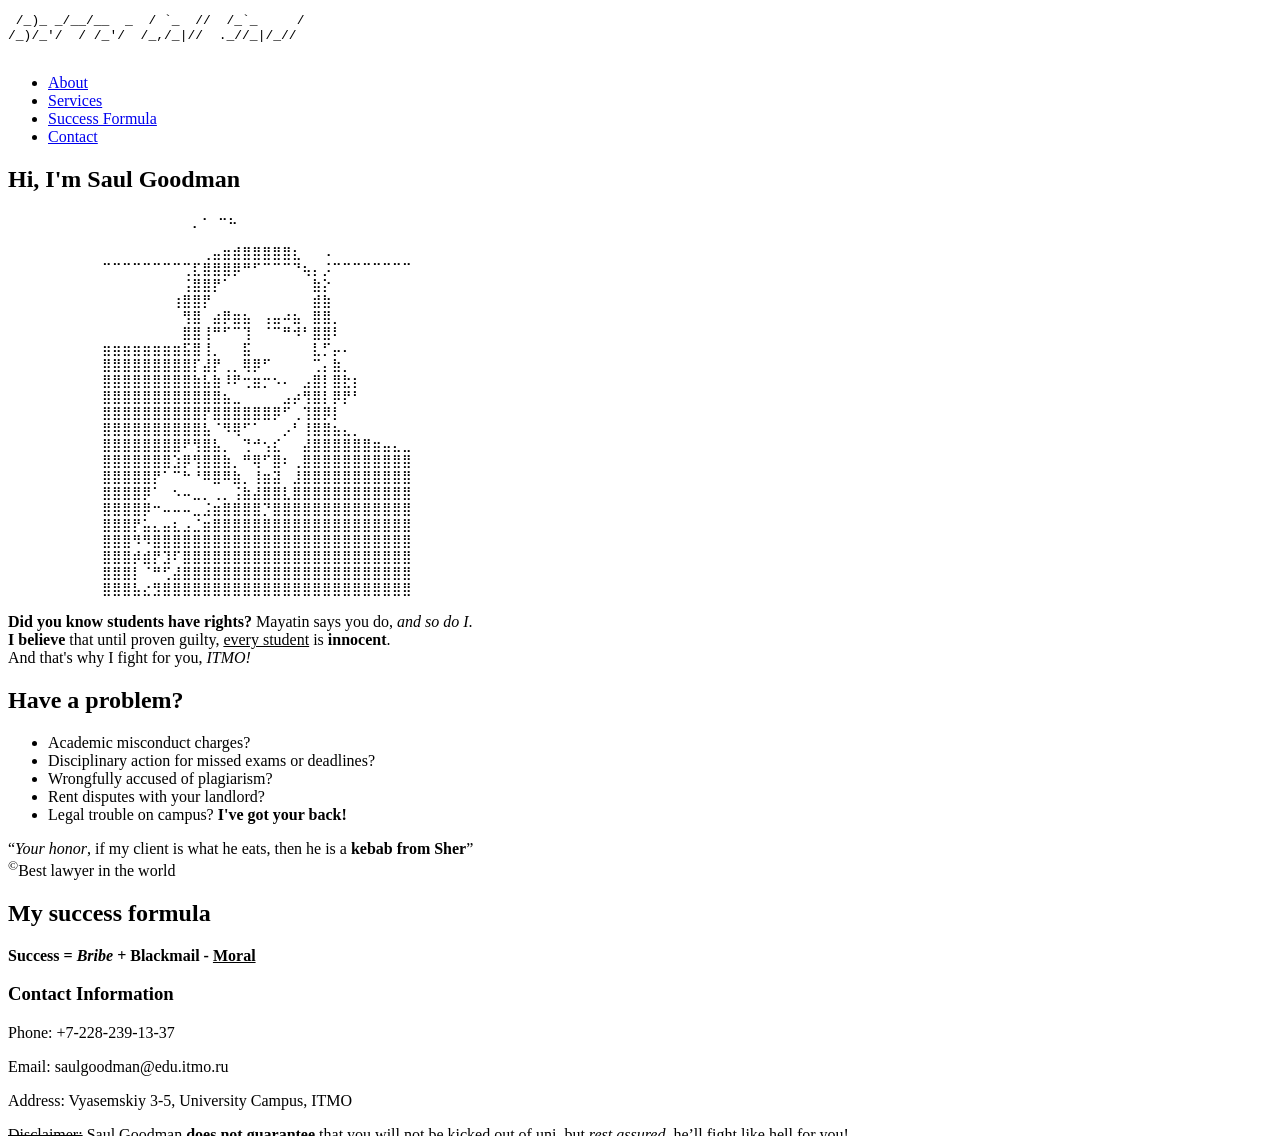
==== goodman.html @ 32abfb5f "add goodman.html" ====
<!DOCTYPE html>
<html lang="en">
  <head>
    <title>Saul Goodman</title>
    <meta charset="utf-8">
    <meta name="keywords" content="Saul,Goodman,lawyer,breaking,bad,rights,court">
    <meta name="description" content="Saul Goodman's personal site">
  </head>
  <body>
    <header>
      <pre>
 /_)_ _/__/__  _  / `_  //  /_`_     / 
/_)/_'/  / /_'/  /_,/_|//  ._//_|/_//  
      </pre>
      <nav>
        <ul>
          <li><a href="#about">About</a></li>
          <li><a href="#services">Services</a></li>
          <li><a href="#success">Success Formula</a></li>
          <li><a href="#contact">Contact</a></li>
        </ul>
      </nav>
    </header>
    <main>
      <section id="about">
        <h1>Hi, I'm Saul Goodman</h1>
        <article>
          <pre>⠀⠀⠀⠀⠀⠀⠀⠀⠀⠀⠀⠀⠀⠀⠀⠀⠀⠀⢀⠐⠀⠒⠦⠀⠀⠀⠀⠀⠀⠀⠀
            ⠀⠀⠀⠀⠀⠀⠀⠀⠀⠀⠀⠀⠀⠀⠀⠀⠀⠀⠀⠀⠀⠀⠀⠀⠀⠀⠀⠀⠀⠀⠀
            ⠀⠀⠀⠀⠀⠀⠀⠀⠀⠀⢀⣤⣶⣾⣿⣿⣿⣿⣿⣆⠀⠀⠠⠀⠀⠀⠀⠀⠀⠀⠀
            ⠉⠉⠉⠉⠉⠉⠉⠉⢉⣏⣿⣿⣿⡿⠛⠋⠉⠉⠉⠙⢦⡄⡨⠉⠉⠉⠉⠉⠉⠉⠉
            ⠀⠀⠀⠀⠀⠀⠀⠀⢨⣿⣿⡟⠁⠀⠀⠀⠀⠀⠀⠀⠀⣷⡕⠀⠀⠀⠀⠀⠀⠀⠀
            ⠀⠀⠀⠀⠀⠀⠀⢰⣿⣿⡟⠀⠀⠀⠀⠀⠀⠀⠀⠀⠀⣾⣷⠀⠀⠀⠀⠀⠀⠀⠀
            ⠀⠀⠀⠀⠀⠀⠀⠀⢻⣿⠀⣴⡿⣶⣦⠀⢠⣤⠴⣦⠀⣿⣿⡀⠀⠀⠀⠀⠀⠀⠀
            ⠀⠀⠀⠀⠀⠀⠀⠀⣿⣿⢸⠛⠋⠉⢹⠀⠈⠉⠛⠺⠃⣿⣿⠇⠀⠀⠀⠀⠀⠀⠀
            ⣶⣶⣶⣶⣶⣶⣶⣶⣯⣿⢸⡀⠀⠀⣯⠀⠀⠀⠀⠀⠀⣇⡋⡤⠄⠀⠀⠀⠀⠀⠀
            ⣿⣿⣿⣿⣿⣿⣿⣿⣿⡏⣼⡟⢀⡀⢿⡿⠋⠀⠀⠀⠀⢉⡄⣷⡀⠀⠀⠀⠀⠀⠀
            ⣿⣿⣿⣿⣿⣿⣿⣿⣿⣷⣧⣷⠸⠟⢒⣶⡒⠢⠄⠀⣠⣿⡇⣿⣗⡆⠀⠀⠀⠀⠀
            ⣿⣿⣿⣿⣿⣿⣿⣿⣿⣿⣿⣿⣦⣀⠀⠀⠀⠀⣠⡴⢻⣿⡇⡿⡟⠃⠀⠀⠀⠀⠀
            ⣿⣿⣿⣿⣿⣿⣿⣿⣿⣿⡟⣿⣿⣿⣿⣿⣿⡿⠋⢀⢹⣿⡿⡇⠀⠀⠀⠀⠀⠀⠀
            ⣿⣿⣿⣿⣿⣿⣿⣿⣿⣿⣧⠈⠻⢿⠋⠁⠀⠀⡠⠃⢸⣿⣿⣦⣄⡀⠀⠀⠀⠀⠀
            ⣿⣿⣿⣿⣿⣿⣿⣿⠟⢻⣿⣧⡀⠀⢙⠚⢢⣎⠀⠀⣼⣿⣿⣿⣿⣿⣿⣶⣤⣄⣀
            ⣿⣿⣿⣿⣿⣿⣿⣱⡿⢻⣿⣿⣷⡀⠛⢿⠋⣿⠆⢀⣿⣿⣿⣿⣿⣿⣿⣿⣿⣿⣿
            ⣿⣿⣿⣿⣿⡟⠁⠉⠓⠘⠿⣿⠿⣷⡀⢸⣶⣽⠀⣸⣿⣿⣿⣿⣿⣿⣿⣿⣿⣿⣿
            ⣿⣿⣿⣿⡿⠁⠀⠢⠤⣀⡀⢀⡀⢨⣷⣼⣿⣿⣇⣿⣿⣿⣿⣿⣿⣿⣿⣿⣿⣿⣿
            ⣿⣿⣿⣿⡿⠒⠤⠤⠤⣀⣨⣶⣿⣿⣿⣿⡙⣿⣿⣿⣿⣿⣿⣿⣿⣿⣿⣿⣿⣿⣿
            ⣿⣿⣿⡟⣥⣄⣤⣆⣠⣈⣶⣿⣿⣿⣿⣿⣿⣿⣿⣿⣿⣿⣿⣿⣿⣿⣿⣿⣿⣿⣿
            ⣿⣿⣿⠻⠻⣿⣿⣿⣿⣿⣿⣿⣿⣿⣿⣿⣿⣿⣿⣿⣿⣿⣿⣿⣿⣿⣿⣿⣿⣿⣿
            ⣿⣿⣿⡾⣾⡟⣹⠏⣿⣿⣿⣿⣿⣿⣿⣿⣿⣿⣿⣿⣿⣿⣿⣿⣿⣿⣿⣿⣿⣿⣿
            ⣿⣿⣿⡇⠈⠛⢋⣼⣿⣿⣿⣿⣿⣿⣿⣿⣿⣿⣿⣿⣿⣿⣿⣿⣿⣿⣿⣿⣿⣿⣿
            ⣿⣿⣿⣧⣔⣻⣿⣿⣿⣿⣿⣿⣿⣿⣿⣿⣿⣿⣿⣿⣿⣿⣿⣿⣿⣿⣿⣿⣿⣿⣿</pre>
        </article>
        <p><b>Did you know students have rights?</b> Mayatin says you do, <em>and so do I</em>.<br><strong>I believe</strong> that until proven guilty, <ins>every student</ins> is <strong>innocent</strong>.<br>And that's why I fight for you, <i>ITMO!</i></p>
      </section>
      
      <section id="services">
        <h2>Have a problem?</h2>
        <ul>
          <li>Academic misconduct charges?</li>
          <li>Disciplinary action for missed exams or deadlines?</li>
          <li>Wrongfully accused of plagiarism?</li>
          <li>Rent disputes with your landlord?</li>
          <li>Legal trouble on campus? <strong>I've got your back!</strong></li>
        </ul>
      </section>
      
      <aside>
        <p><q><em>Your honor</em>, if my client is what he eats, then he is a <strong>kebab from Sher</strong></q><br>
        <sup>©</sup>Best lawyer in the world</p>
      </aside>
      
      <section id="success">
        <h2>My success formula</h2>
        <p><strong>Success = <em>Bribe</em> + <b>Blackmail</b> - <ins>Moral</ins></strong></p>
      </section>
      
      <section id="contact">
        <h3>Contact Information</h3>
        <p>Phone: +7-228-239-13-37</p>
        <p>Email: saulgoodman@edu.itmo.ru</p>
        <p>Address: Vyasemskiy 3-5, University Campus, ITMO</p>
      </section>
    </main>
    
    <footer>
      <p><del>Disclaimer:</del> Saul Goodman <strong>does not guarantee</strong> that you will not be kicked out of uni, but <em>rest assured</em>, he’ll fight like hell for you!</p>
    </footer>
  </body>
</html>
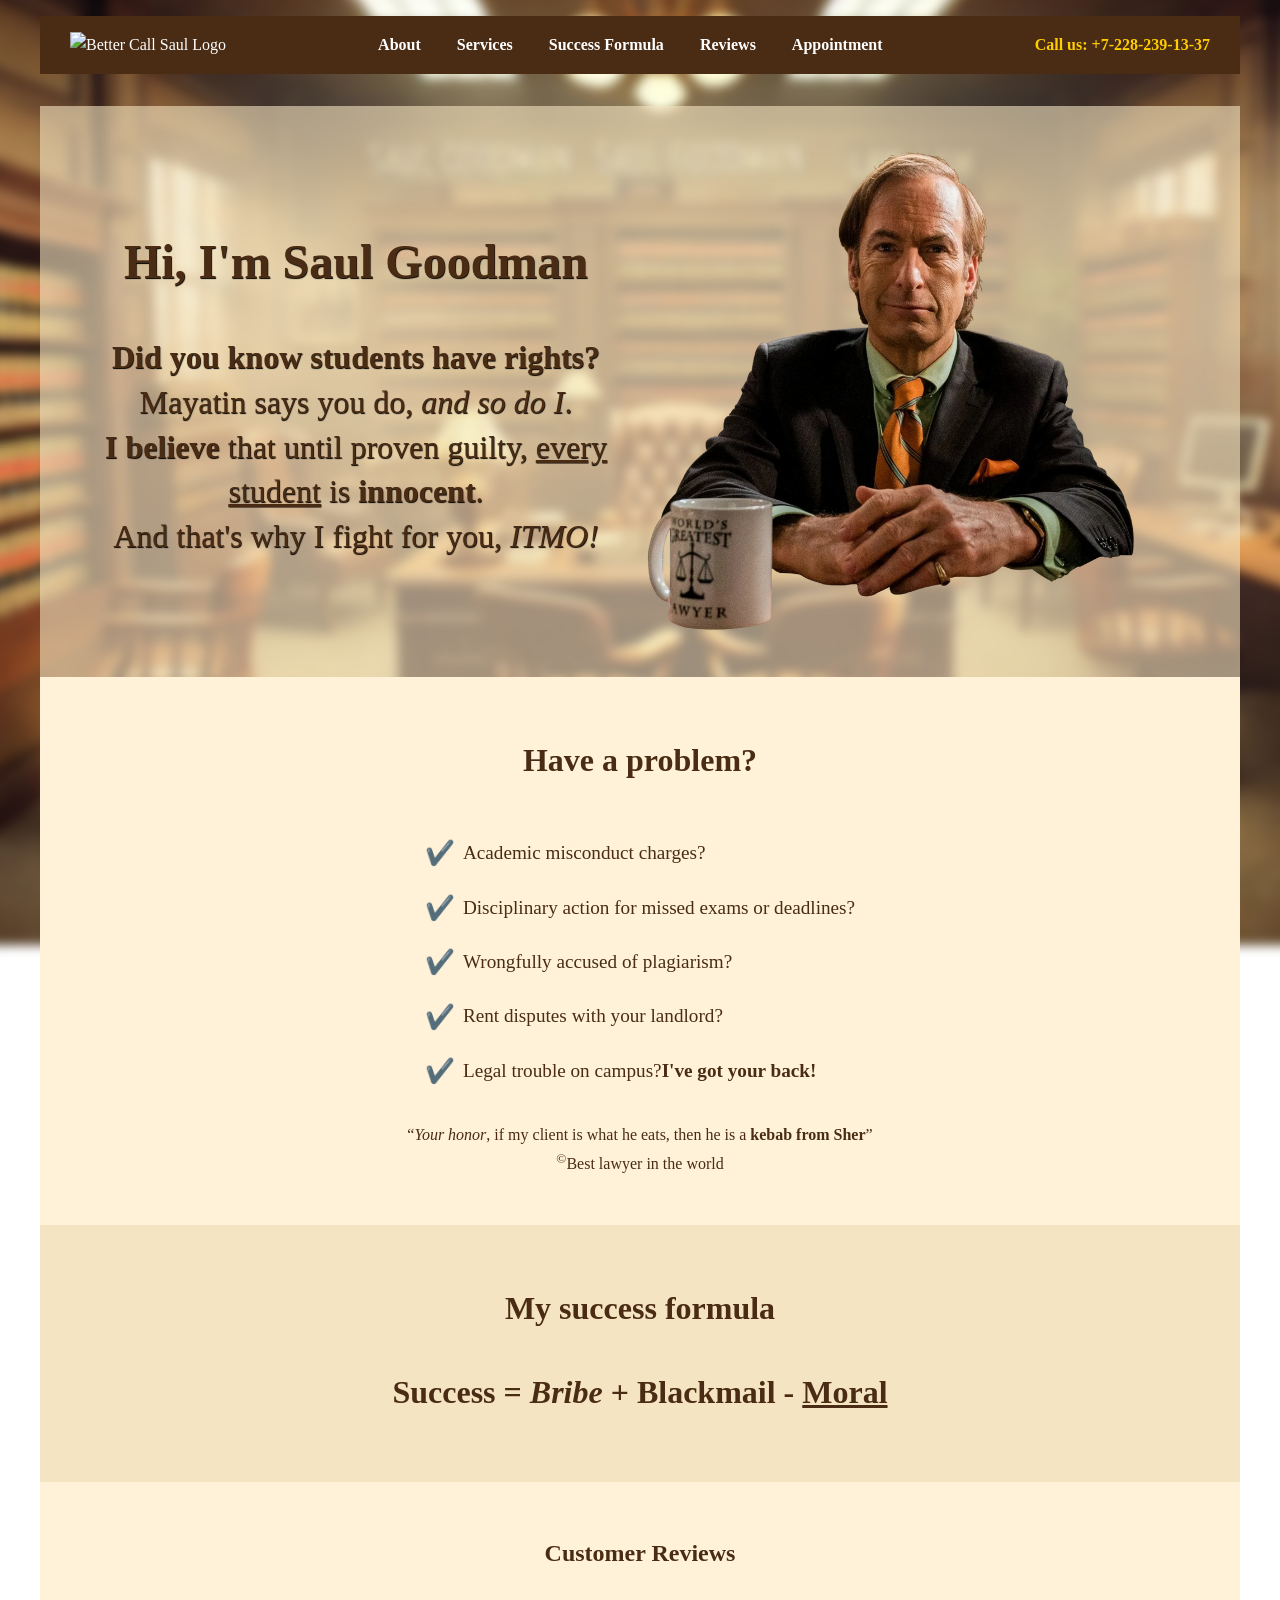
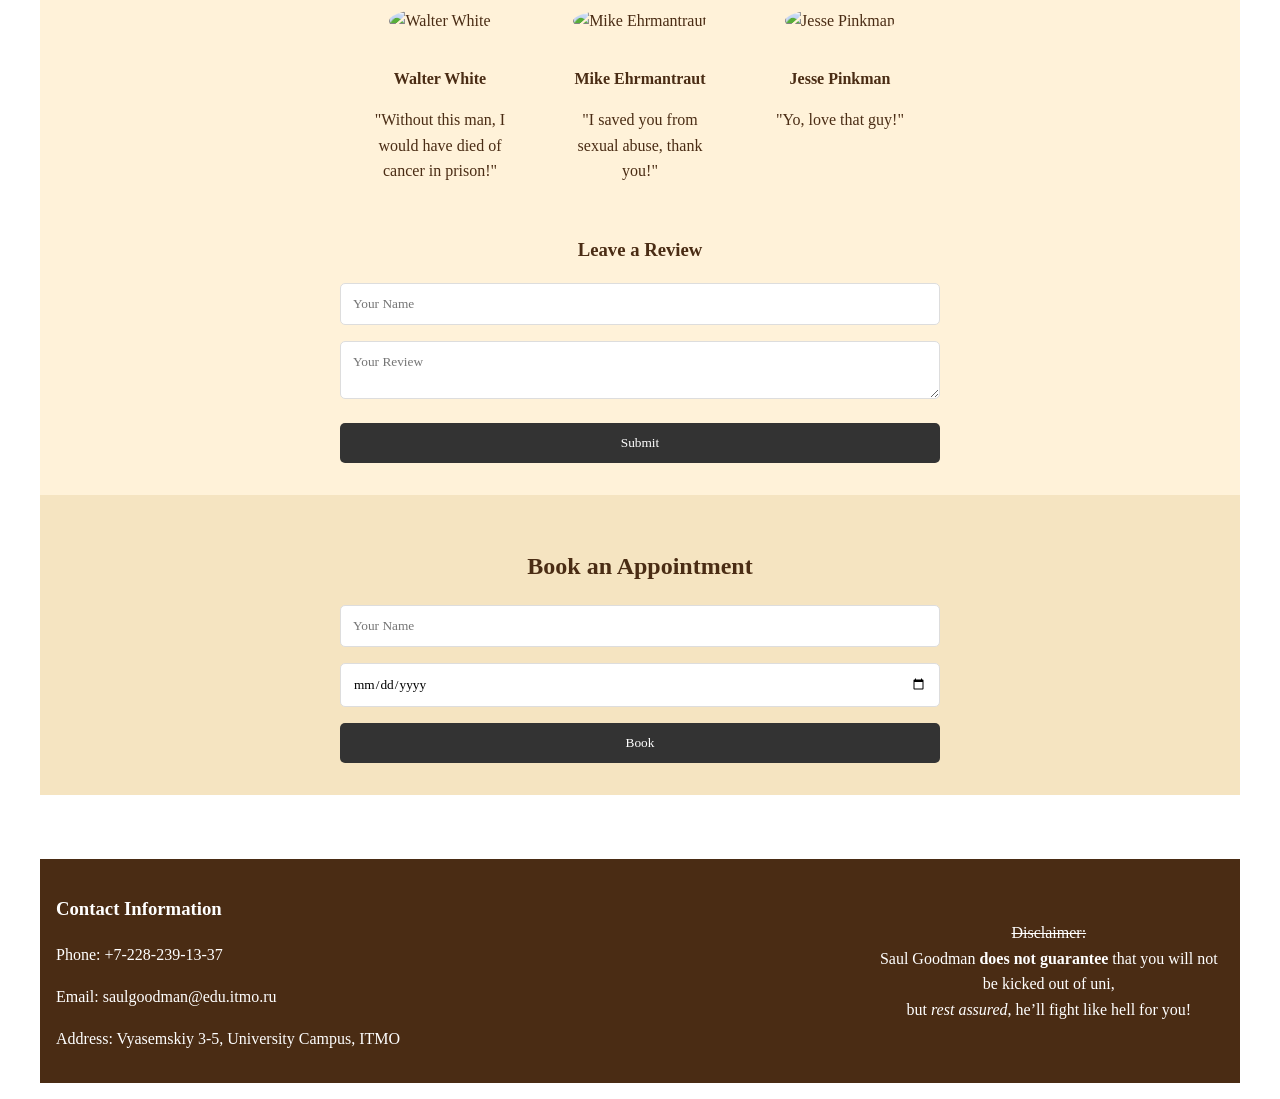
==== commit 725e3aaf: "add style.css" ====
--- a/goodman.html
+++ b/goodman.html
@@ -5,85 +5,145 @@
     <meta charset="utf-8">
     <meta name="keywords" content="Saul,Goodman,lawyer,breaking,bad,rights,court">
     <meta name="description" content="Saul Goodman's personal site">
+    <link rel="stylesheet" href="style.css">
+    <link href="https://fonts.googleapis.com/css2?family=Lobster&display=swap" rel="stylesheet">
   </head>
   <body>
-    <header>
-      <pre>
- /_)_ _/__/__  _  / `_  //  /_`_     / 
-/_)/_'/  / /_'/  /_,/_|//  ._//_|/_//  
-      </pre>
-      <nav>
-        <ul>
-          <li><a href="#about">About</a></li>
-          <li><a href="#services">Services</a></li>
-          <li><a href="#success">Success Formula</a></li>
-          <li><a href="#contact">Contact</a></li>
-        </ul>
-      </nav>
-    </header>
-    <main>
-      <section id="about">
-        <h1>Hi, I'm Saul Goodman</h1>
-        <article>
-          <pre>⠀⠀⠀⠀⠀⠀⠀⠀⠀⠀⠀⠀⠀⠀⠀⠀⠀⠀⢀⠐⠀⠒⠦⠀⠀⠀⠀⠀⠀⠀⠀
-            ⠀⠀⠀⠀⠀⠀⠀⠀⠀⠀⠀⠀⠀⠀⠀⠀⠀⠀⠀⠀⠀⠀⠀⠀⠀⠀⠀⠀⠀⠀⠀
-            ⠀⠀⠀⠀⠀⠀⠀⠀⠀⠀⢀⣤⣶⣾⣿⣿⣿⣿⣿⣆⠀⠀⠠⠀⠀⠀⠀⠀⠀⠀⠀
-            ⠉⠉⠉⠉⠉⠉⠉⠉⢉⣏⣿⣿⣿⡿⠛⠋⠉⠉⠉⠙⢦⡄⡨⠉⠉⠉⠉⠉⠉⠉⠉
-            ⠀⠀⠀⠀⠀⠀⠀⠀⢨⣿⣿⡟⠁⠀⠀⠀⠀⠀⠀⠀⠀⣷⡕⠀⠀⠀⠀⠀⠀⠀⠀
-            ⠀⠀⠀⠀⠀⠀⠀⢰⣿⣿⡟⠀⠀⠀⠀⠀⠀⠀⠀⠀⠀⣾⣷⠀⠀⠀⠀⠀⠀⠀⠀
-            ⠀⠀⠀⠀⠀⠀⠀⠀⢻⣿⠀⣴⡿⣶⣦⠀⢠⣤⠴⣦⠀⣿⣿⡀⠀⠀⠀⠀⠀⠀⠀
-            ⠀⠀⠀⠀⠀⠀⠀⠀⣿⣿⢸⠛⠋⠉⢹⠀⠈⠉⠛⠺⠃⣿⣿⠇⠀⠀⠀⠀⠀⠀⠀
-            ⣶⣶⣶⣶⣶⣶⣶⣶⣯⣿⢸⡀⠀⠀⣯⠀⠀⠀⠀⠀⠀⣇⡋⡤⠄⠀⠀⠀⠀⠀⠀
-            ⣿⣿⣿⣿⣿⣿⣿⣿⣿⡏⣼⡟⢀⡀⢿⡿⠋⠀⠀⠀⠀⢉⡄⣷⡀⠀⠀⠀⠀⠀⠀
-            ⣿⣿⣿⣿⣿⣿⣿⣿⣿⣷⣧⣷⠸⠟⢒⣶⡒⠢⠄⠀⣠⣿⡇⣿⣗⡆⠀⠀⠀⠀⠀
-            ⣿⣿⣿⣿⣿⣿⣿⣿⣿⣿⣿⣿⣦⣀⠀⠀⠀⠀⣠⡴⢻⣿⡇⡿⡟⠃⠀⠀⠀⠀⠀
-            ⣿⣿⣿⣿⣿⣿⣿⣿⣿⣿⡟⣿⣿⣿⣿⣿⣿⡿⠋⢀⢹⣿⡿⡇⠀⠀⠀⠀⠀⠀⠀
-            ⣿⣿⣿⣿⣿⣿⣿⣿⣿⣿⣧⠈⠻⢿⠋⠁⠀⠀⡠⠃⢸⣿⣿⣦⣄⡀⠀⠀⠀⠀⠀
-            ⣿⣿⣿⣿⣿⣿⣿⣿⠟⢻⣿⣧⡀⠀⢙⠚⢢⣎⠀⠀⣼⣿⣿⣿⣿⣿⣿⣶⣤⣄⣀
-            ⣿⣿⣿⣿⣿⣿⣿⣱⡿⢻⣿⣿⣷⡀⠛⢿⠋⣿⠆⢀⣿⣿⣿⣿⣿⣿⣿⣿⣿⣿⣿
-            ⣿⣿⣿⣿⣿⡟⠁⠉⠓⠘⠿⣿⠿⣷⡀⢸⣶⣽⠀⣸⣿⣿⣿⣿⣿⣿⣿⣿⣿⣿⣿
-            ⣿⣿⣿⣿⡿⠁⠀⠢⠤⣀⡀⢀⡀⢨⣷⣼⣿⣿⣇⣿⣿⣿⣿⣿⣿⣿⣿⣿⣿⣿⣿
-            ⣿⣿⣿⣿⡿⠒⠤⠤⠤⣀⣨⣶⣿⣿⣿⣿⡙⣿⣿⣿⣿⣿⣿⣿⣿⣿⣿⣿⣿⣿⣿
-            ⣿⣿⣿⡟⣥⣄⣤⣆⣠⣈⣶⣿⣿⣿⣿⣿⣿⣿⣿⣿⣿⣿⣿⣿⣿⣿⣿⣿⣿⣿⣿
-            ⣿⣿⣿⠻⠻⣿⣿⣿⣿⣿⣿⣿⣿⣿⣿⣿⣿⣿⣿⣿⣿⣿⣿⣿⣿⣿⣿⣿⣿⣿⣿
-            ⣿⣿⣿⡾⣾⡟⣹⠏⣿⣿⣿⣿⣿⣿⣿⣿⣿⣿⣿⣿⣿⣿⣿⣿⣿⣿⣿⣿⣿⣿⣿
-            ⣿⣿⣿⡇⠈⠛⢋⣼⣿⣿⣿⣿⣿⣿⣿⣿⣿⣿⣿⣿⣿⣿⣿⣿⣿⣿⣿⣿⣿⣿⣿
-            ⣿⣿⣿⣧⣔⣻⣿⣿⣿⣿⣿⣿⣿⣿⣿⣿⣿⣿⣿⣿⣿⣿⣿⣿⣿⣿⣿⣿⣿⣿⣿</pre>
-        </article>
-        <p><b>Did you know students have rights?</b> Mayatin says you do, <em>and so do I</em>.<br><strong>I believe</strong> that until proven guilty, <ins>every student</ins> is <strong>innocent</strong>.<br>And that's why I fight for you, <i>ITMO!</i></p>
-      </section>
-      
-      <section id="services">
-        <h2>Have a problem?</h2>
-        <ul>
-          <li>Academic misconduct charges?</li>
-          <li>Disciplinary action for missed exams or deadlines?</li>
-          <li>Wrongfully accused of plagiarism?</li>
-          <li>Rent disputes with your landlord?</li>
-          <li>Legal trouble on campus? <strong>I've got your back!</strong></li>
-        </ul>
-      </section>
-      
-      <aside>
-        <p><q><em>Your honor</em>, if my client is what he eats, then he is a <strong>kebab from Sher</strong></q><br>
-        <sup>©</sup>Best lawyer in the world</p>
-      </aside>
-      
-      <section id="success">
-        <h2>My success formula</h2>
-        <p><strong>Success = <em>Bribe</em> + <b>Blackmail</b> - <ins>Moral</ins></strong></p>
-      </section>
-      
-      <section id="contact">
-        <h3>Contact Information</h3>
-        <p>Phone: +7-228-239-13-37</p>
-        <p>Email: saulgoodman@edu.itmo.ru</p>
-        <p>Address: Vyasemskiy 3-5, University Campus, ITMO</p>
-      </section>
-    </main>
-    
-    <footer>
-      <p><del>Disclaimer:</del> Saul Goodman <strong>does not guarantee</strong> that you will not be kicked out of uni, but <em>rest assured</em>, he’ll fight like hell for you!</p>
-    </footer>
+    <div class="background-image"></div>
+
+    <div class="container">
+      <!-- Header Section -->
+      <header class="header">
+        <div class="header_content">
+          <div class="header_logo">
+            <img src="https://1000logos.net/wp-content/uploads/2023/09/Better-Call-Saul-Logo.png" alt="Better Call Saul Logo">
+          </div>
+          <nav class="header_nav">
+            <ul class="header_menu">
+              <li><a href="#about">About</a></li>
+              <li><a href="#services">Services</a></li>
+              <li><a href="#success">Success Formula</a></li>
+              <li><a href="#reviews">Reviews</a></li>
+              <li><a href="#appointment">Appointment</a></li>
+            </ul>
+          </nav>
+          <div class="header_phone">
+            <p>Call us: +7-228-239-13-37</p>
+          </div>
+        </div>
+      </header>
+
+      <main>
+        <div class="main_content">
+
+          <!-- About Section -->
+          <section id="about" class="about">
+            <div class="about_wrapper">
+              <div class="about_text">
+                <h1>Hi, I'm Saul Goodman</h1>
+                <p><b>Did you know students have rights?</b> Mayatin says you do, <em>and so do I</em>.<br>
+                  <strong>I believe</strong> that until proven guilty, <ins>every student</ins> is <strong>innocent</strong>.<br>
+                  And that's why I fight for you, <i>ITMO!</i></p>
+              </div>
+              <div class="about_image-container">
+                <img src="images/output-onlinepngtools.png" alt="Saul Goodman">
+              </div>
+            </div>
+          </section>
+
+          <!-- Services Section -->
+          <section id="services" class="services">
+            <div class="services_wrapper">
+              <h2>Have a problem?</h2>
+              <ul class="services_list">
+                <li><span class="services_icon">✔️</span> Academic misconduct charges?</li>
+                <li><span class="services_icon">✔️</span> Disciplinary action for missed exams or deadlines?</li>
+                <li><span class="services_icon">✔️</span> Wrongfully accused of plagiarism?</li>
+                <li><span class="services_icon">✔️</span> Rent disputes with your landlord?</li>
+                <li><span class="services_icon">✔️</span> Legal trouble on campus? <strong> I've got your back!</strong></li>
+              </ul>
+            </div>
+
+            <aside>
+              <div class="quote_content">
+                <p><q><em>Your honor</em>, if my client is what he eats, then he is a <strong>kebab from Sher</strong></q><br>
+                  <sup>©</sup>Best lawyer in the world</p>
+              </div>
+            </aside>
+          </section>
+
+          <section id="success" class="success">
+            <div class="success_wrapper">
+              <h2>My success formula</h2>
+              <p><strong>Success = <em>Bribe</em> + <b>Blackmail</b> - <ins>Moral</ins></strong></p>
+            </div>
+          </section>
+
+          <section id="reviews" class="reviews">
+            <div class="reviews_wrapper">
+              <h2>Customer Reviews</h2>
+              <div class="reviews_testimonials">
+                <div class="testimonial">
+                  <img src="https://static1.srcdn.com/wordpress/wp-content/uploads/2020/02/Bryan-Cranston-as-Walter-White-in-Breaking-Bad.jpg" alt="Walter White" class="testimonial_img">
+                  <p><strong>Walter White</strong></p>
+                  <p>"Without this man, I would have died of cancer in prison!"</p>
+                </div>
+                <div class="testimonial">
+                  <img src="https://upload.wikimedia.org/wikipedia/en/e/ea/Mike_Ehrmantraut_BCS_S3.png" alt="Mike Ehrmantraut" class="testimonial_img">
+                  <p><strong>Mike Ehrmantraut</strong></p>
+                  <p>"I saved you from sexual abuse, thank you!"</p>
+                </div>
+                <div class="testimonial">
+                  <img src="https://i.insider.com/5d9f454ee94e865e924818da?width=1300&format=jpeg&auto=webp" alt="Jesse Pinkman" class="testimonial_img">
+                  <p><strong>Jesse Pinkman</strong></p>
+                  <p>"Yo, love that guy!"</p>
+                </div>
+              </div>
+              <h3>Leave a Review</h3>
+              <form>
+                <div class="form-group">
+                  <input type="text" name="name" placeholder="Your Name" required>
+                </div>
+                <div class="form-group">
+                  <textarea name="review" placeholder="Your Review" required></textarea>
+                </div>
+                <button type="submit">Submit</button>
+              </form>
+            </div>
+          </section>
+
+          <section id="appointment" class="appointment">
+            <div class="appointment_wrapper">
+              <h2>Book an Appointment</h2>
+              <form>
+                <div class="form-group">
+                  <input type="text" name="name" placeholder="Your Name" required>
+                </div>
+                <div class="form-group">
+                  <input type="date" name="date" required>
+                </div>
+                <button type="submit">Book</button>
+              </form>
+            </div>
+          </section>
+        </div>
+      </main>
+
+      <footer class="footer">
+        <div class="footer_content">
+          <div class="footer_contact">
+            <h3>Contact Information</h3>
+            <p>Phone: +7-228-239-13-37</p>
+            <p>Email: saulgoodman@edu.itmo.ru</p>
+            <p>Address: Vyasemskiy 3-5, University Campus, ITMO</p>
+          </div>
+          <div class="footer_disclaimer">
+            <p><del>Disclaimer:</del><br>Saul Goodman <strong>does not guarantee</strong> that you will not be kicked out of uni,<br> but <em>rest assured</em>, he’ll fight like hell for you!</p>
+          </div>
+        </div>
+      </footer>
+
+    </div>
+
   </body>
 </html>
--- a/style.css
+++ b/style.css
@@ -0,0 +1,278 @@
+html {
+  scroll-behavior: smooth;
+}
+
+.background-image {
+  position: fixed;
+  top: 0;
+  left: 0;
+  width: 100%;
+  height: 100%;
+  background-image: url("images/goodman_office.jpg");
+  background-size: cover;
+  background-position: center;
+  background-attachment: fixed;
+  filter: blur(5px); 
+  z-index: -1; 
+  transform: scale(1.1); 
+}
+
+body {
+  font-family: 'Bebas Neue'; 
+  margin: 0;
+  padding: 0;
+  line-height: 1.6;
+  position: relative;
+  z-index: 1; 
+}
+
+p, li, input, textarea, button {
+  font-family: 'Pacifico'; 
+}
+
+.container {
+  max-width: 1200px;
+  margin: 0 auto;
+  padding: 1rem;
+  position: relative;
+  z-index: 2; 
+}
+
+.header {
+  background-color: #4A2C14;
+  color: #fff;
+}
+
+.header_content {
+  display: flex;
+  align-items: center; 
+  justify-content: space-between; 
+}
+
+.header_logo img {
+  width: 150px;
+  height: 100px;
+  margin-left: 30px;
+}
+
+.header_nav ul {
+  list-style-type: none;
+  margin: 0;
+  padding: 0;
+}
+
+.header_nav ul li {
+  display: inline-block;
+}
+
+.header_nav ul li a {
+  color: #fff;
+  display: block;
+  padding: 8px 16px;
+  text-decoration: none;
+  font-weight: bold;
+}
+
+.header_nav ul li a:hover {
+  color: #C79A59;
+}
+
+.header_phone {
+  font-weight: bold;
+  color: #ffcc00;
+  margin-right: 30px;
+}
+
+.main_content {
+  padding: 2rem 0;
+  color: #4A2C14; 
+}
+
+.about {
+  background-color: #F5E4C199;
+  padding: 2rem;
+}
+
+.about_wrapper {
+  display: flex;
+  align-items: center;
+  justify-content: space-between;
+}
+
+.about_text {
+  flex: 1;
+  font-size: 2rem;
+  line-height: 1.4; 
+  text-shadow: 0.5px 0.5px 1px #000;
+  text-align: center;
+  margin-bottom: 20px;
+}
+
+.about_text p {
+  margin-bottom: 15px;
+}
+
+.about_image-container {
+  flex: 1;
+}
+
+.about_image-container img {
+  width: 100%;
+  max-width: 500px;
+}
+
+.services {
+  background-color: #FFF2D9;
+  padding: 2rem;
+  text-align: center;
+}
+
+.services_wrapper {
+  max-width: 800px;
+  margin: 0 auto;
+  display: flex;
+  flex-direction: column;
+  align-items: center; 
+}
+
+.services h2 {
+  font-size: 2rem;
+  margin-bottom: 2rem;
+}
+
+.services_list {
+  list-style: none;
+  padding: 0;
+  margin: 0;
+}
+
+.services_list li {
+  font-size: 1.2rem;
+  margin: 1rem 0;
+  display: flex;
+  align-items: center;
+}
+
+.services_icon {
+  margin-right: 0.5rem;
+  font-size: 1.5rem;
+  color: #ffcc00;
+}
+
+.success {
+  background-color: #F5E4C1;
+  padding: 2rem;
+  text-align: center;
+}
+
+.success_wrapper {
+  font-size: 200%;
+  max-width: 800px;
+  margin: 0 auto;
+}
+
+.success h2 {
+  font-size: 2rem;
+  margin-bottom: 1rem;
+}
+
+.reviews {
+  background-color: #FFF2D9;
+  padding: 2rem;
+  text-align: center;
+}
+
+.reviews_wrapper {
+  max-width: 600px;
+  margin: 0 auto;
+}
+
+.reviews_testimonials {
+  display: flex;
+  justify-content: space-between; 
+}
+
+.testimonial {
+  flex: 1; 
+  text-align: center;
+  margin: 0 1rem;
+  padding: 1rem;
+}
+
+.testimonial_img {
+  width: 130px; 
+  height: 130px;
+  border-radius: 50%;
+  object-fit: cover;
+  margin: 0 auto 1rem auto;
+}
+
+form {
+  display: flex;
+  flex-direction: column;
+  gap: 1rem;
+  width: 100%;
+  max-width: 600px;
+  margin: 0 auto; 
+}
+
+.form-group input, .form-group textarea, button {
+  padding: 0.75rem;
+  width: 100%; 
+  border: 1px solid #ddd;
+  border-radius: 5px;
+  box-sizing: border-box;
+}
+
+button {
+  background-color: #333;
+  color: white;
+  border: none;
+  cursor: pointer;
+}
+
+button:hover {
+  background-color: #C79A59;
+}
+
+.appointment {
+  background-color: #F5E4C1;
+  padding: 2rem;
+}
+
+.appointment_wrapper {
+  max-width: 600px;
+  margin: 0 auto;
+}
+
+.appointment_wrapper h2 {
+  text-align: center;
+}
+
+.appointment_wrapper form {
+  display: flex;
+  flex-direction: column;
+  gap: 1rem;
+}
+
+.footer {
+  background-color: #4A2C14;
+  color: #fff;
+  padding: 1rem;
+  margin-top: 2rem;
+}
+
+.footer_content {
+  display: flex;
+  align-items: center;
+  justify-content: space-between;
+}
+
+.footer_contact {
+  text-align: left;
+}
+
+.footer_disclaimer {
+  width: 30%;
+  text-align: center;
+}
